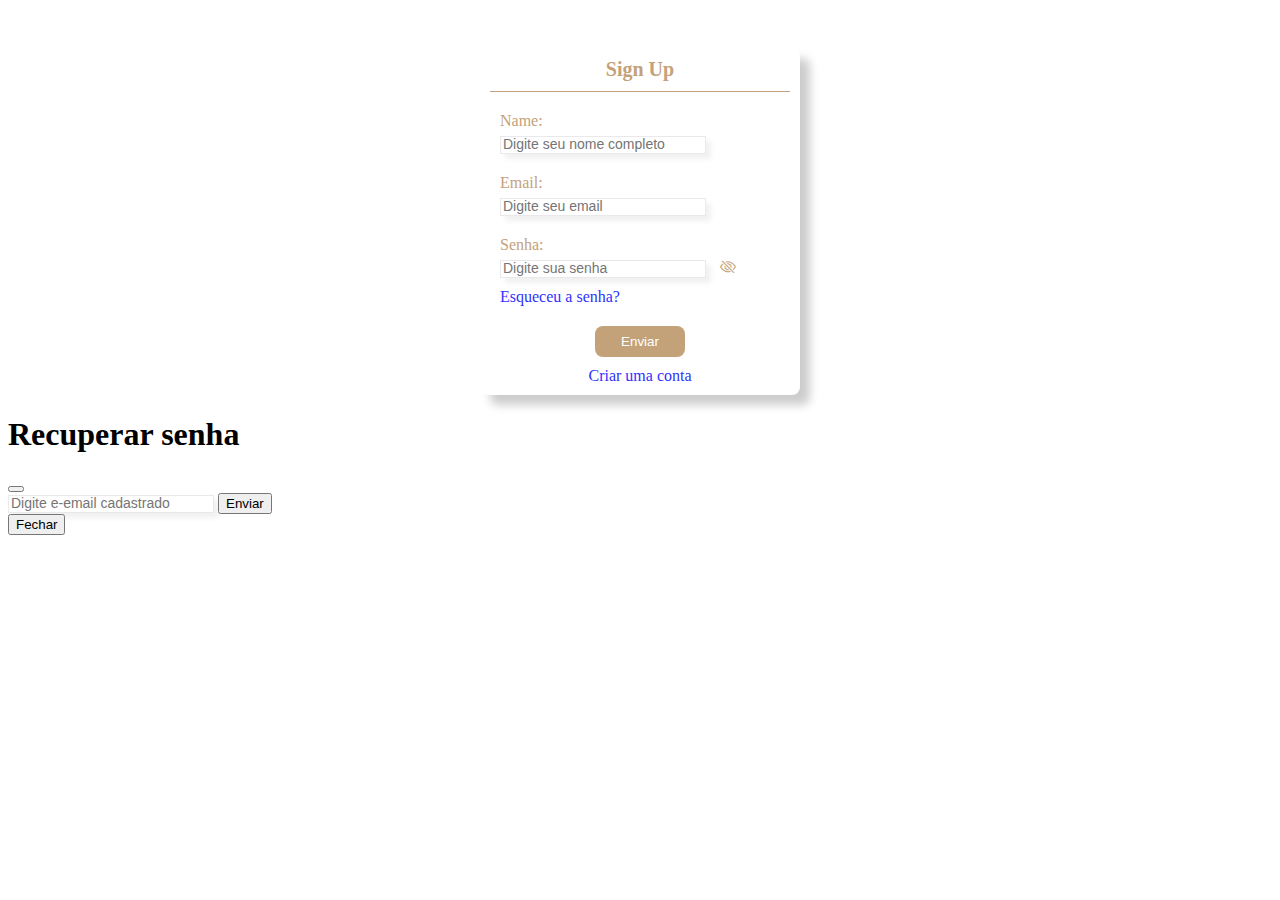
==== index.html @ a9f28e71 "Página login --> falta adicionar dark/light mode" ====
<!DOCTYPE html>
<html lang="en">

<head>
    <meta charset="UTF-8">
    <meta http-equiv="X-UA-Compatible" content="IE=edge">
    <meta name="viewport" content="width=device-width, initial-scale=1.0">
    <link rel="stylesheet" href="src/ValidationLogin/login.css">
    <title>Login</title>
    <link rel="stylesheet" href="https://cdn.jsdelivr.net/npm/bootstrap-icons@1.3.0/font/bootstrap-icons.css" />
    <link href="https://cdn.jsdelivr.net/npm/bootstrap@5.3.0-alpha1/dist/css/bootstrap.min.css" rel="stylesheet"
        integrity="sha384-GLhlTQ8iRABdZLl6O3oVMWSktQOp6b7In1Zl3/Jr59b6EGGoI1aFkw7cmDA6j6gD" crossorigin="anonymous">
</head>

<body>
    <section class="container-login">
        <form id="signup">
            <legend class="p-2">Sign Up</legend>
            <div class="field">
                <label class="d-block" for="name">Name:</label>
                <input class="p-2" type="text" id="name" name="name" placeholder="Digite seu nome completo" />
                <small></small>
            </div>
            <div class="field">
                <label class="d-block" for="email">Email:</label>
                <input class="p-2" type="text" id="email" name="email" placeholder="Digite seu email" />
                <small></small>
            </div>
            <div class="field">
                <label class="d-block" for="password">Senha:</label>
                <input class="p-2" type="password" id="password" name="password" placeholder="Digite sua senha" />
                <i class="bi bi-eye-slash" id="togglePassword"></i>
                <small></small><span data-bs-toggle="modal" data-bs-target="#exampleModal">Esqueceu a senha?</span>
            </div>
            <button type="submit" class="button">Enviar</button>
            <a href="#" id="createAcc">Criar uma conta</a>
        </form>
    </section>

    <!-- Modal -->
    <section class="modal fade" id="exampleModal" tabindex="-1" aria-labelledby="exampleModalLabel" aria-hidden="true">
        <div class="modal-dialog">
            <div class="modal-content">
                <div class="modal-header">
                    <h1 class="modal-title fs-5" id="exampleModalLabel">Recuperar senha</h1>
                    <button type="button" class="btn-close" data-bs-dismiss="modal" aria-label="Close"></button>
                </div>
                <div class="modal-body">
                    <div class="input-group mb-3">
                        <input type="text" class="form-control" placeholder="Digite e-email cadastrado"
                            aria-label="Recipient's username" aria-describedby="button-addon2">
                        <button class="btn btn-outline-secondary" type="button" id="button-addon2">Enviar</button>
                    </div>
                </div>
                <div class="modal-footer">
                    <button type="button" class="btn btn-secondary" data-bs-dismiss="modal">Fechar</button>
                </div>
            </div>
        </div>
    </section>


    <script src="https://cdn.jsdelivr.net/npm/@popperjs/core@2.11.6/dist/umd/popper.min.js"
        integrity="sha384-oBqDVmMz9ATKxIep9tiCxS/Z9fNfEXiDAYTujMAeBAsjFuCZSmKbSSUnQlmh/jp3"
        crossorigin="anonymous"></script>
    <script src="https://cdn.jsdelivr.net/npm/bootstrap@5.3.0-alpha1/dist/js/bootstrap.min.js"
        integrity="sha384-mQ93GR66B00ZXjt0YO5KlohRA5SY2XofN4zfuZxLkoj1gXtW8ANNCe9d5Y3eG5eD"
        crossorigin="anonymous"></script>
    <script src="src/ValidationLogin/login.js"></script>
</body>

</html>
---- src/ValidationLogin/login.css ----
#signup {
    border: none;
    border-radius: 8px;
    width: 300px;
    margin: 3em auto 0 auto;
    padding: 10px;
    color: #C3A279;
    box-shadow: 10px 10px 10px rgba(0, 0, 0, .2);
}

legend {
    font-size: 20px;
    font-weight: 600;
    text-align: center;
    margin-bottom: 20px;
    padding-bottom: 10px;
    border-bottom: 1px solid;
}

.field {
    margin: 20px 10px;
}

label {
    display: block;
    margin-bottom: 5px;
}

input {
    box-shadow: 5px 5px 5px rgba(0, 0, 0, 0.06);
    border: 1px solid rgb(233, 233, 236);
    font-size: 12px;
    width: 200px;
}

input:focus {
    outline: none;
}

input::placeholder {
    font-size: 14px;
}

small {
    display: block;
    color: rgb(245, 31, 31);
}

#togglePassword {
    display: inline;
    margin-left: 10px;
}

span {
    margin-top: 10px;
    display: block;
    color: rgb(49, 49, 255);
    cursor: pointer;
}

.button {
    display: block;
    padding: 8px;
    color: #ffffff;
    background: #C3A279;
    border: none;
    border-radius: 8px;
    width: 90px;
    margin: 0 auto 10px auto;
}

#createAcc {
    display: block;
    color: rgb(49, 49, 255);
    cursor: pointer;
    text-decoration: none;
    text-align: center;
}
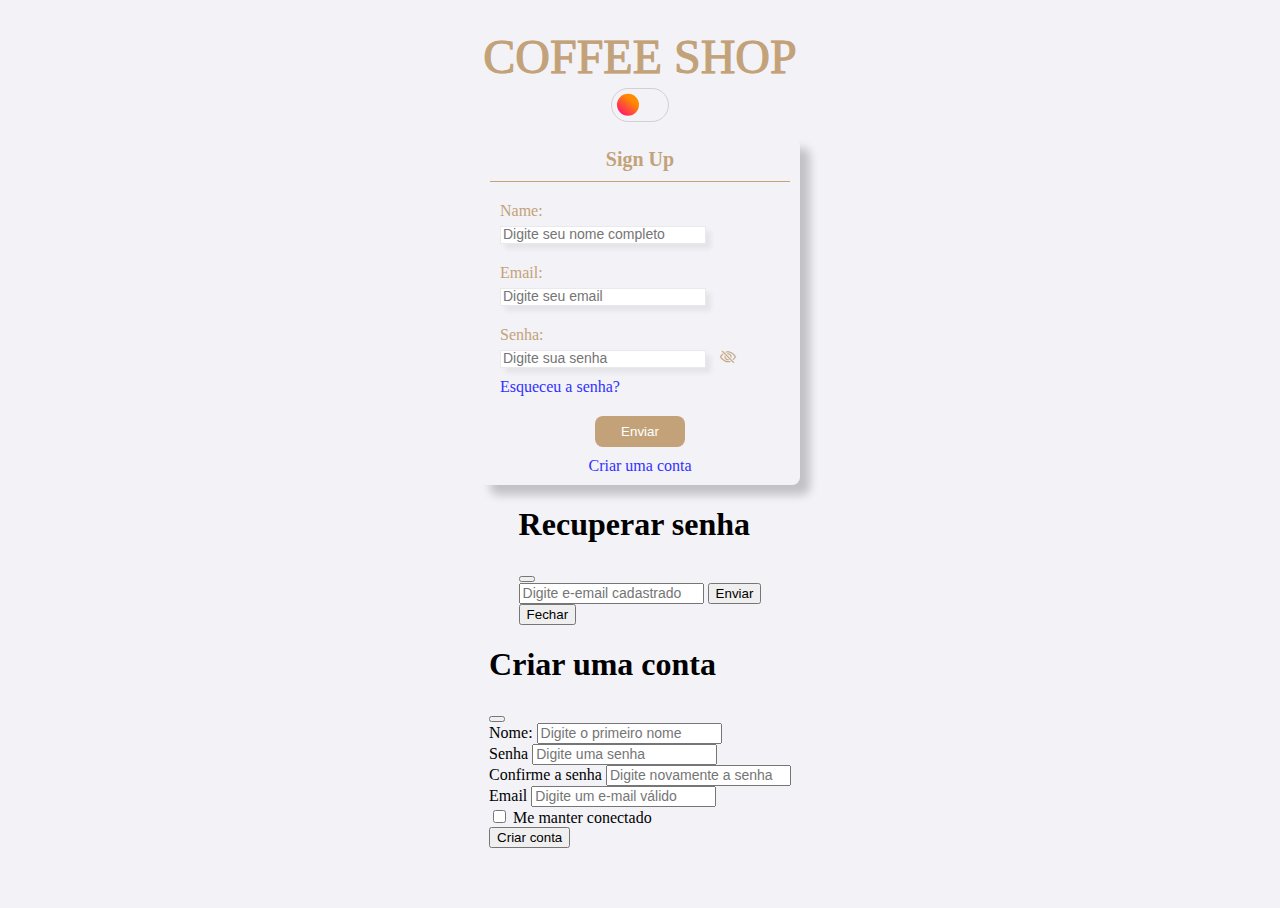
==== commit a239d84d: "pagina login --> concluída" ====
--- a/index.html
+++ b/index.html
@@ -1,5 +1,5 @@
 <!DOCTYPE html>
-<html lang="en">
+<html lang="pt-br">
 
 <head>
     <meta charset="UTF-8">
@@ -13,6 +13,17 @@
 </head>
 
 <body>
+    <div class="word-waves">
+        <span>COFFEE SHOP</span>
+        <span>COFFEE SHOP</span>
+    </div>
+
+    <!-- button toggle mode -->
+    <label class="switch">
+        <input type="checkbox" />
+        <span class="slide"></span>
+    </label>
+
     <section class="container-login">
         <form id="signup">
             <legend class="p-2">Sign Up</legend>
@@ -32,8 +43,8 @@
                 <i class="bi bi-eye-slash" id="togglePassword"></i>
                 <small></small><span data-bs-toggle="modal" data-bs-target="#exampleModal">Esqueceu a senha?</span>
             </div>
-            <button type="submit" class="button">Enviar</button>
-            <a href="#" id="createAcc">Criar uma conta</a>
+            <button type="submit" id="button">Enviar</button>
+            <span id="createAcc" data-bs-toggle="modal" data-bs-target="#createAccount">Criar uma conta</span>
         </form>
     </section>
 
@@ -59,6 +70,52 @@
         </div>
     </section>
 
+    <!-- Modal create account -->
+    <div class="modal fade" id="createAccount" data-bs-backdrop="static" data-bs-keyboard="false" tabindex="-1"
+        aria-labelledby="staticBackdropLabel" aria-hidden="true">
+        <div class="modal-dialog">
+            <div class="modal-content">
+                <div class="modal-header">
+                    <h1 class="modal-title fs-5" id="staticBackdropLabel">Criar uma conta</h1>
+                    <button type="button" class="btn-close" data-bs-dismiss="modal" aria-label="Close"></button>
+                </div>
+                <div class="modal-body">
+                    <form class="row g-3">
+                        <div class="col-12">
+                            <label for="inputName" class="form-label">Nome:</label>
+                            <input type="text" class="form-control" id="inputName" placeholder="Digite o primeiro nome">
+                        </div>
+                        <div class="col-md-6">
+                            <label for="inputPassword" class="form-label">Senha</label>
+                            <input type="password" class="form-control" id="inputPassword" placeholder="Digite uma senha">
+                        </div>
+                        <div class="col-md-6">
+                            <label for="confirmPassword" class="form-label">Confirme a senha</label>
+                            <input type="password" class="form-control" id="confirmPassword" placeholder="Digite novamente a senha">
+                        </div>
+                        
+                        <div class="col-12">
+                            <label for="inputEmail" class="form-label">Email</label>
+                            <input type="text" class="form-control" id="inputEmail"
+                                placeholder="Digite um e-mail válido">
+                        </div>
+                        <div class="col-12">
+                            <div class="form-check">
+                                <input class="form-check-input" type="checkbox" id="gridCheck">
+                                <label class="form-check-label" for="gridCheck">
+                                    Me manter conectado
+                                </label>
+                            </div>
+                        </div>
+                        <div class="col-12">
+                            <button type="submit" class="btn btn-primary">Criar conta</button>
+                        </div>
+                    </form>
+                </div>
+            </div>
+        </div>
+    </div>
+
 
     <script src="https://cdn.jsdelivr.net/npm/@popperjs/core@2.11.6/dist/umd/popper.min.js"
         integrity="sha384-oBqDVmMz9ATKxIep9tiCxS/Z9fNfEXiDAYTujMAeBAsjFuCZSmKbSSUnQlmh/jp3"
--- a/src/ValidationLogin/login.css
+++ b/src/ValidationLogin/login.css
@@ -1,8 +1,106 @@
+.word-waves span {
+    position: absolute;
+    color: #ffffff;
+    font-size: 3rem;
+    transform: translate(-50%, -50%);
+    margin-top: 1em;
+}
+
+.word-waves span:nth-child(1) {
+    color: transparent;
+    -webkit-text-stroke: .3px #C3A279;
+}
+
+.word-waves span:nth-child(2) {
+    color: #C3A279;
+    -webkit-text-stroke: 1px #C3A279;
+    animation: animation 4s ease-in-out infinite;
+}
+
+@keyframes animation {
+    0%, 100% {
+        clip-path: polygon(0% 45%, 15% 44%, 32% 50%, 54 60% 
+        70% 61%, 84% 59%, 100% 52%, 100% 100%, 0% 100%)
+    }
+
+    50% {
+        clip-path: polygon(0% 60%, 16% 65%, 34% 66%, 51% 62%,
+        67% 50%, 84% 45%, 100% 46%, 100% 100%, 0% 100%);
+    }
+}
+
+/* button toggle mode*/
+html, body {
+    height: 100%;
+}
+
+body {
+    display: flex;
+    align-items: center;
+    flex-direction: column;
+    background-color: #f2f2f7;
+    transition: 0.4s;
+}
+
+body.dark {
+    background-color: #212121;
+}
+
+.switch {
+    position: relative;
+    width: 3.5rem;
+    height: 2rem;
+    border: 1px solid #d0d1d3;
+    border-radius: 20px;
+    margin-top: 5em;
+}
+
+.switch input {
+    opacity: 0;
+    width: 0;
+    height: 0;
+}
+
+.slider {
+    position: absolute;
+    cursor: pointer;
+    top: 0;
+    bottom: 0;
+    left: 0;
+    right: 0;
+    background-color: rgb(215, 215, 228);
+}
+
+.slide::before {
+    position: absolute;
+    content: '';
+    height: 1.4rem;
+    width: 1.4rem;
+    border-radius: 20px;
+    left: 0.3rem;
+    top: 50%;
+    transform: translateY(-50%);
+    background: linear-gradient(40deg, #ff0080, #ff8c00 70%);
+    transition: 0.4s;
+}
+
+input:checked + .slider {
+    background-color: #37393f;
+}
+
+input:checked + .slide::before {
+    left: calc(100% - 1.7rem);
+    background: #37393f;
+    box-shadow: 
+        inset -3px -2px 5px -2px #8983f7,
+        inset -10px -4px 0 0 #a3dafb;
+} 
+
 #signup {
     border: none;
     border-radius: 8px;
     width: 300px;
-    margin: 3em auto 0 auto;
+    margin: 1em auto 0 auto;
     padding: 10px;
     color: #C3A279;
     box-shadow: 10px 10px 10px rgba(0, 0, 0, .2);
@@ -21,12 +119,12 @@
     margin: 20px 10px;
 }
 
-label {
+.field label {
     display: block;
     margin-bottom: 5px;
 }
 
-input {
+.field input {
     box-shadow: 5px 5px 5px rgba(0, 0, 0, 0.06);
     border: 1px solid rgb(233, 233, 236);
     font-size: 12px;
@@ -51,14 +149,14 @@
     margin-left: 10px;
 }
 
-span {
+.field span {
     margin-top: 10px;
     display: block;
     color: rgb(49, 49, 255);
     cursor: pointer;
 }
 
-.button {
+#button {
     display: block;
     padding: 8px;
     color: #ffffff;
@@ -70,9 +168,13 @@
 }
 
 #createAcc {
-    display: block;
     color: rgb(49, 49, 255);
     cursor: pointer;
-    text-decoration: none;
+    border: none;
+    background: none;
+    margin: 0 auto;
+    display: block;
     text-align: center;
 }
+
+
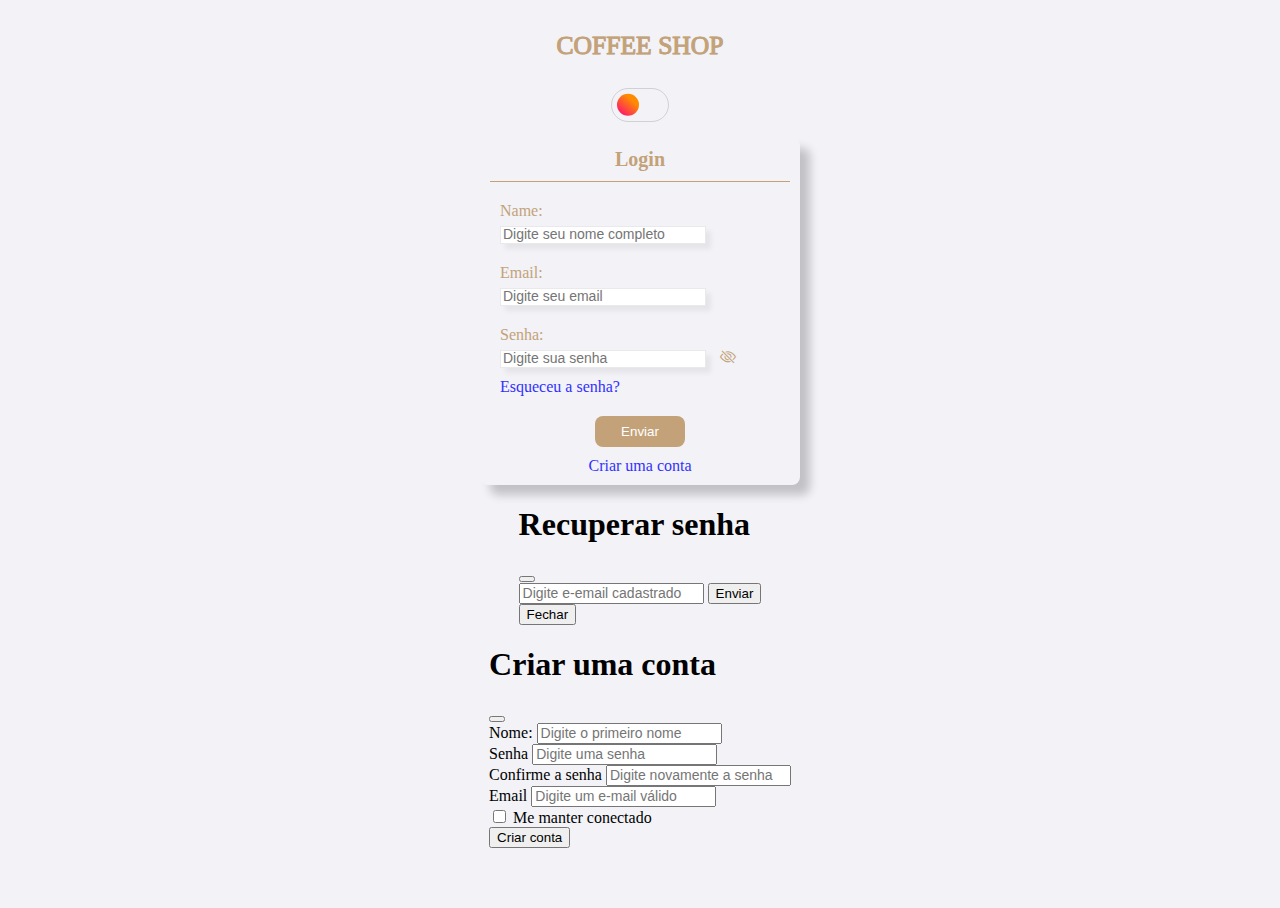
==== commit b58b2794: "'página login --> ajuste no login'" ====
--- a/index.html
+++ b/index.html
@@ -26,7 +26,7 @@
 
     <section class="container-login">
         <form id="signup">
-            <legend class="p-2">Sign Up</legend>
+            <legend class="p-2">Login</legend>
             <div class="field">
                 <label class="d-block" for="name">Name:</label>
                 <input class="p-2" type="text" id="name" name="name" placeholder="Digite seu nome completo" />
--- a/src/ValidationLogin/login.css
+++ b/src/ValidationLogin/login.css
@@ -1,9 +1,9 @@
 .word-waves span {
     position: absolute;
     color: #ffffff;
-    font-size: 3rem;
+    font-size: 1.6rem;
     transform: translate(-50%, -50%);
-    margin-top: 1em;
+    margin-top: 1.5em;
 }
 
 .word-waves span:nth-child(1) {
